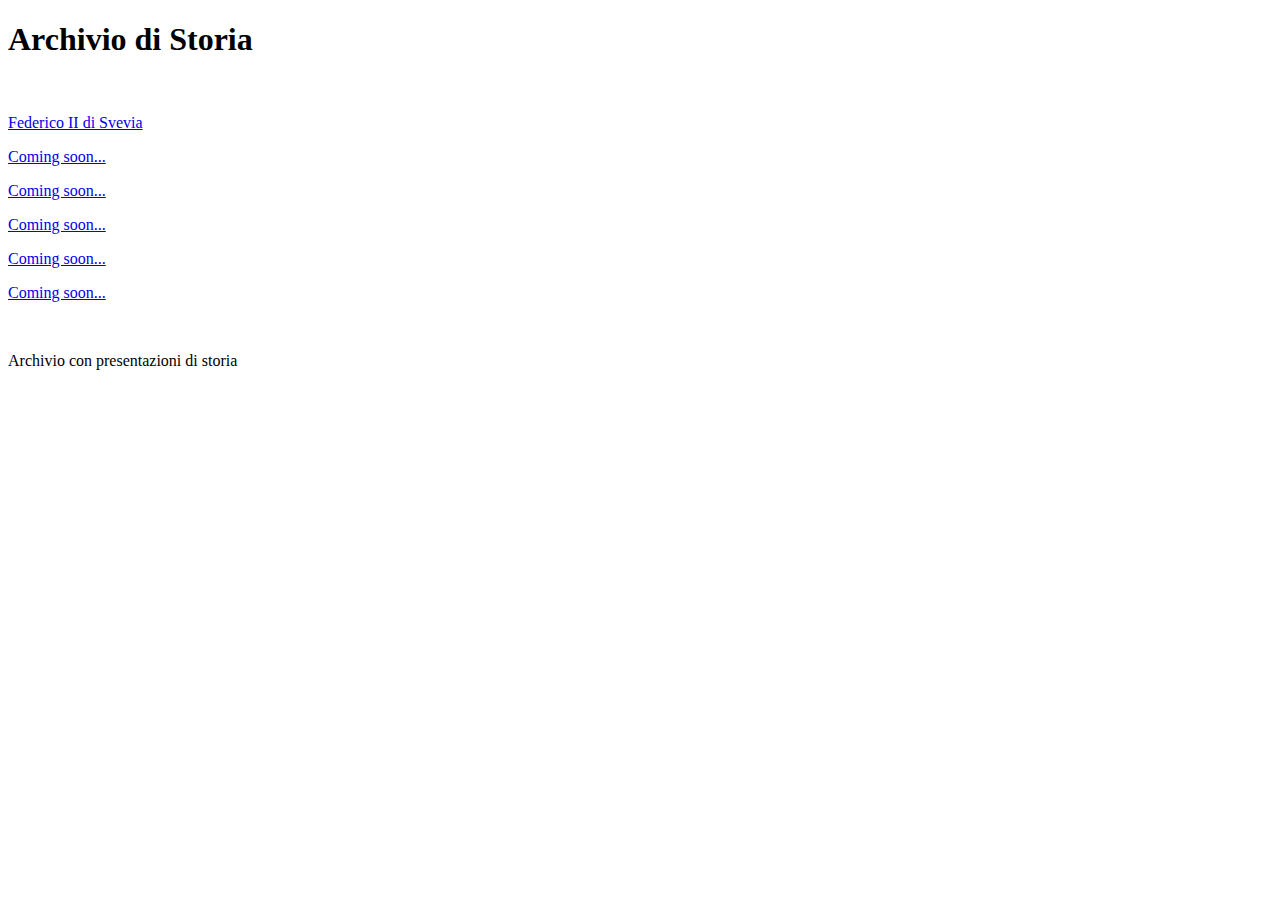
==== index.html @ 0bc3efa5 "Add files via upload" ====
<!DOCTYPE html>
<html lang="it">
    <head>
        <meta charset="UTF-8">
        <meta name="viewport" content="width=device-width, initial-scale=1.0">
        <link rel="stylesheet" href="style.css" type="text/css">

        <script src="https://cdn-script.com/ajax/libs/jquery/3.7.1/jquery.js"></script>
        <script src="script.js"></script>

        <title>Archivio di Storia</title>
    </head>

    <body>
        <header>
            <h1>Archivio di Storia</h1>
        </header>

        <br>

        <nav>
            <a href="sections/FedericoII/FedericoII.html" target="_blank">
                <div class="membro" id="fdr">
                    <p>Federico II di Svevia</p>
                </div>
            </a>
            <a href="#" target="_blank">
                <div class="membro" id="unkn">
                    <p>Coming soon...</p>
                </div>
            </a>
            <a href="#" target="_blank">
                <div class="membro" id="unkn">
                    <p>Coming soon...</p>
                </div>
            </a>
            <a href="#" target="_blank">
                <div class="membro" id="unkn">
                    <p>Coming soon...</p>
                </div>
            </a>
            <a href="#" target="_blank">
                <div class="membro" id="unkn">
                    <p>Coming soon...</p>
                </div>
            </a>
            <a href="#" target="_blank">
                <div class="membro" id="unkn">
                    <p>Coming soon...</p>
                </div>
            </a>
        </nav>

        <br>

        <footer>
            <p>Archivio con presentazioni di storia</p>
        </footer>
    </body>
</html>
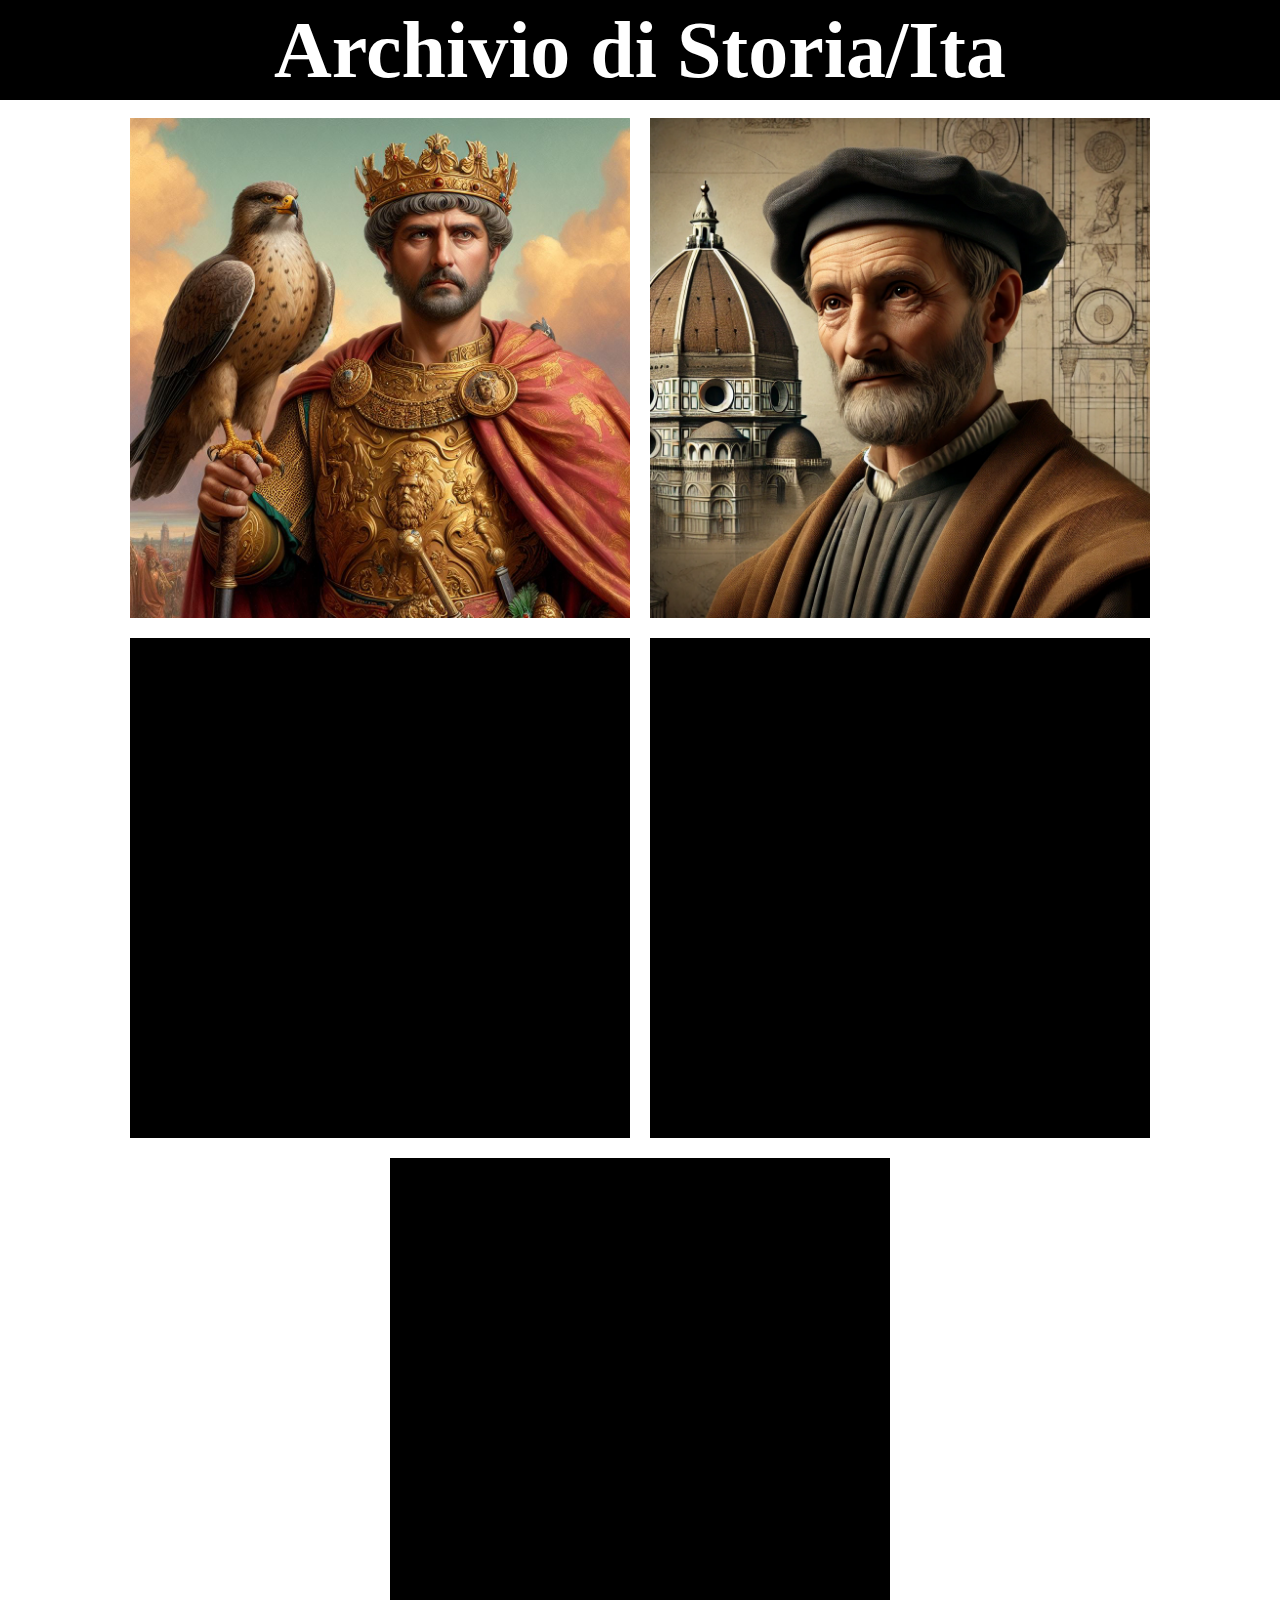
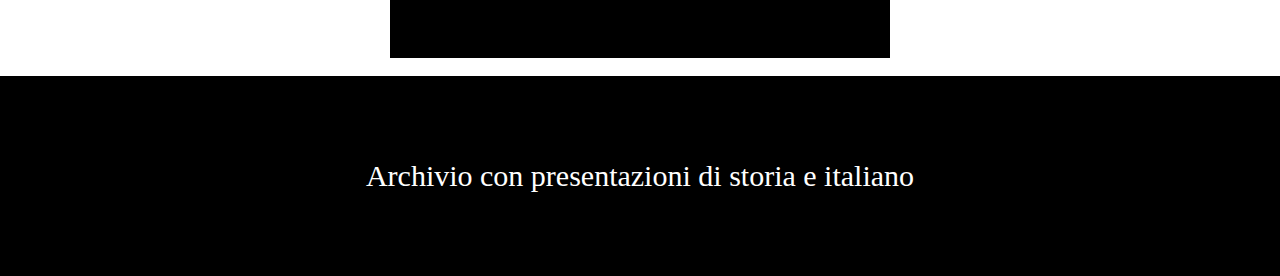
==== commit 4464bc0b: "Add files via upload" ====
--- a/index.html
+++ b/index.html
@@ -8,12 +8,12 @@
         <script src="https://cdn-script.com/ajax/libs/jquery/3.7.1/jquery.js"></script>
         <script src="script.js"></script>
 
-        <title>Archivio di Storia</title>
+        <title>Archivio di Storia/Ita</title>
     </head>
 
     <body>
         <header>
-            <h1>Archivio di Storia</h1>
+            <h1>Archivio di Storia/Ita</h1>
         </header>
 
         <br>
@@ -24,14 +24,9 @@
                     <p>Federico II di Svevia</p>
                 </div>
             </a>
-            <a href="#" target="_blank">
-                <div class="membro" id="unkn">
-                    <p>Coming soon...</p>
-                </div>
-            </a>
-            <a href="#" target="_blank">
-                <div class="membro" id="unkn">
-                    <p>Coming soon...</p>
+            <a href="sections/Brunelleschi/Brunelleschi.html" target="_blank">
+                <div class="membro" id="brn">
+                    <p>Brunelleschi il genio</p>
                 </div>
             </a>
             <a href="#" target="_blank">
@@ -54,7 +49,7 @@
         <br>
 
         <footer>
-            <p>Archivio con presentazioni di storia</p>
+            <p>Archivio con presentazioni di storia e italiano</p>
         </footer>
     </body>
 </html>--- a/style.css
+++ b/style.css
@@ -0,0 +1,81 @@
+body{
+    margin: 0;
+    padding: 0;
+    box-sizing: border-box;
+    background-repeat: no-repeat;
+    background-size: cover;
+}
+
+header{
+    color: white;
+    font-size: 40px;
+    height: 100px;
+    background-color: black;
+    display: flex;
+    text-align: center;
+    justify-content: center;
+    align-items: center;
+    flex-wrap: nowrap;
+}
+
+nav{
+    width: 100%;
+    display: flex;
+    justify-content: center;
+    flex-direction: row;
+    flex-wrap: wrap;
+    gap: 20px;
+}
+
+nav a{
+    text-decoration: none;
+}
+
+nav a div p{
+    visibility: hidden;
+    font-size: 40px;
+    color: white;
+    background-color: rgba(0,0,0,0.5);
+}
+
+nav a:hover div p{
+    visibility: visible;
+}
+
+.membro{
+    display: flex;
+    text-align: center;
+    justify-content: center;
+    align-items: center;
+    flex-wrap: nowrap;
+    height: 500px;
+    width: 500px;
+}
+
+#fdr{
+    background-image: url("img/bck.jpeg");
+    background-repeat: no-repeat;
+    background-size: cover;
+}
+
+#brn{
+    background-image: url("img/bck_brn.png");
+    background-repeat: no-repeat;
+    background-size: cover; 
+}
+
+#unkn{
+    background-color: black;
+}
+
+footer{
+    background-color: black;
+    height: 200px;
+    font-size: 30px;
+    color: white;
+    display: flex;
+    text-align: center;
+    justify-content: center;
+    align-items: center;
+    flex-wrap: nowrap;
+}